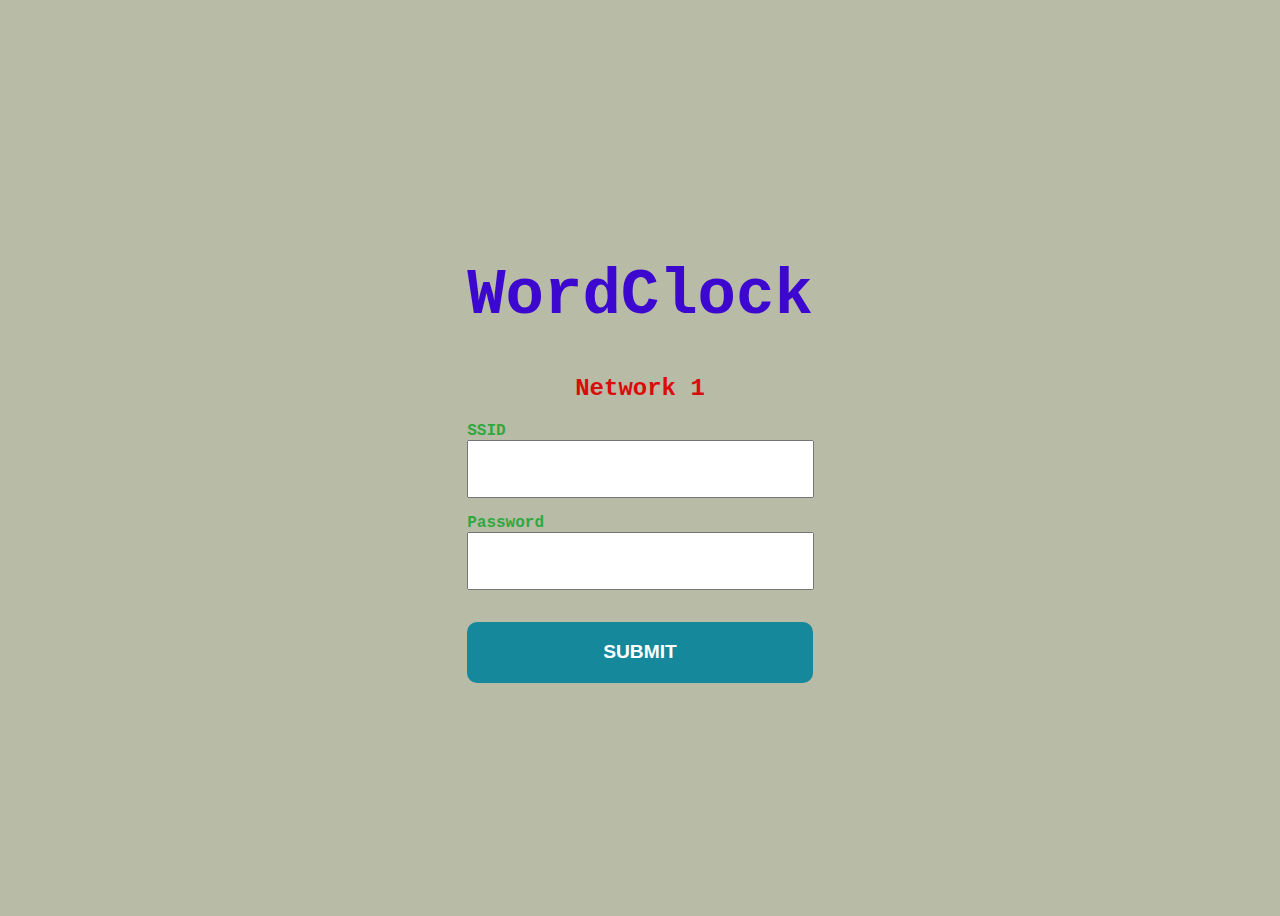
==== html/index.html @ fa53bb4d "add html and css files" ====
<!DOCTYPE html>
<html lang="en">
  <head>
    <meta charset="UTF-8" />
    <meta http-equiv="X-UA-Compatible" content="IE=edge" />
    <meta name="viewport" content="width=device-width, initial-scale=1.0" />
    <title>ESP Clock</title>
    <link rel="stylesheet" href="/static/style.css" />
    <link rel="stylesheet" href="style.css" />
  </head>
  <body>
    <section class="home">
      <div class="content-wrapper">
        <h1>WordClock</h1>
        
        <div class="btn-wrapper">
            
          <form action="/time" method="post">

            <h2>Network 1</h2>
            <label for="ssid1">SSID</label>
            <input required type="text" name="ssid1" />
            <label for="password1">Password</label>
            <input required type="password" name="password1" />

            <!-- <h2>Network 2</h2>
            <label for="ssid2">SSID</label>
            <input required type="text" name="ssid2" />
            <label for="password2">Password</label>
            <input required type="password" name="password2" />

            <h2>Network 3</h2>
            <label for="ssid3">SSID</label>
            <input required type="text" name="ssid3" />
            <label for="password3">Password</label>
            <input required type="password" name="password3" /> -->

            <input class="btn active submit-btn" type="submit" value="Submit" />

          </form>
        </div>
      </div>
    </section>
  </body>
</html>
---- html/style.css ----
:root {
    --clr-primary: rgb(60, 7, 206);
    --clr-secondary: rgb(22, 136, 156);
    --clr-secondary-light: rgb(88, 187, 226);
    --clr-third: rgb(216, 12, 12);
    --clr-forth: rgb(47, 168, 64);
    --radius: 10px;
    --transition: all 0.2s ease-in-out;
    --ff: "Courier New", Courier, monospace;
  }
  
  body {
    background: rgb(184, 187, 165);
    font-family: var(--ff);
  }
  
  .home h1 {
    font-size: 4rem;
    color: var(--clr-primary);
  }

  .home h2 {
    text-align: center;
    color: var(--clr-third)
  }
  
  label {
    width: 100%;
    color: var(--clr-forth);
    font-weight: 600;
  }

  .home {
    display: flex;
    align-items: center;
    justify-content: center;
    height: 100vh;
  }
  
  .content-wrapper {
    color: black;
  }
  
  .btn {
    display: flex;
    align-items: center;
    justify-content: center;
    text-transform: uppercase;
    font-weight: 600;
    cursor: not-allowed;
    display: block;
    font-size: 1.2rem;
    background: rgb(148, 139, 139);
    color: rgb(255, 255, 255);
    text-decoration: none;
    text-align: center;
    padding: 1.2rem;
    margin: 1rem 0;
    border-radius: var(--radius);
  }
  
  .active {
    cursor: pointer;
    background: var(--clr-secondary);
  }
  
  .active:hover {
    transition: var(--transition);
    background: var(--clr-secondary-light);
    transform: scale(1.1);
  }
  
  input[type="text"],
  input[type="password"] {
    font-family: var(--ff);
    display: block;
    padding: 1rem;
    font-size: 1.2rem;
    text-align: center;
    width: 90%;
    margin-bottom: 1rem;
  }
  
  input[type="number"] {
    font-family: var(--ff);
    display: block;
    padding: 1rem;
    font-size: 1.2rem;
    text-align: center;
    margin: 1.5rem auto;
    max-width: 100px;
  }
  
  .submit-btn {
    width: 100%;
    border: none;
    box-shadow: none;
    margin-top: 2rem;
  }
  
  .error {
    color: red;
  }
  
  .success {
    color: green;
  }
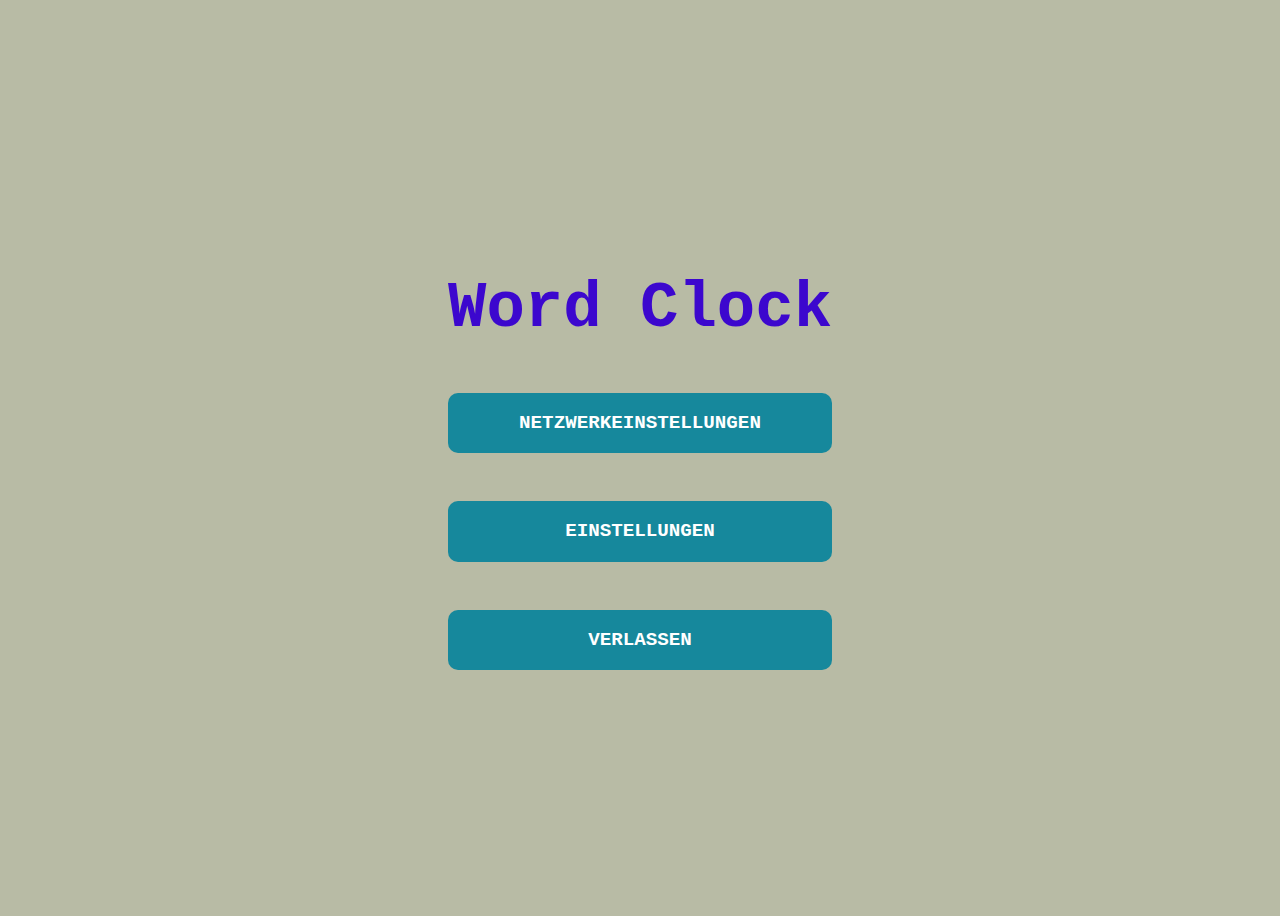
==== commit fbe623ec: "add many html sites" ====
--- a/html/index.html
+++ b/html/index.html
@@ -4,40 +4,18 @@
     <meta charset="UTF-8" />
     <meta http-equiv="X-UA-Compatible" content="IE=edge" />
     <meta name="viewport" content="width=device-width, initial-scale=1.0" />
-    <title>ESP Clock</title>
-    <link rel="stylesheet" href="/static/style.css" />
-    <link rel="stylesheet" href="style.css" />
+    <title>WordClock</title>
+    <link rel="stylesheet" href="/html/style.css" />
+    <!-- <link rel="stylesheet" href="style.css" /> -->
   </head>
   <body>
     <section class="home">
       <div class="content-wrapper">
-        <h1>WordClock</h1>
-        
+        <h1>Word Clock</h1>
         <div class="btn-wrapper">
-            
-          <form action="/time" method="post">
-
-            <h2>Network 1</h2>
-            <label for="ssid1">SSID</label>
-            <input required type="text" name="ssid1" />
-            <label for="password1">Password</label>
-            <input required type="password" name="password1" />
-
-            <!-- <h2>Network 2</h2>
-            <label for="ssid2">SSID</label>
-            <input required type="text" name="ssid2" />
-            <label for="password2">Password</label>
-            <input required type="password" name="password2" />
-
-            <h2>Network 3</h2>
-            <label for="ssid3">SSID</label>
-            <input required type="text" name="ssid3" />
-            <label for="password3">Password</label>
-            <input required type="password" name="password3" /> -->
-
-            <input class="btn active submit-btn" type="submit" value="Submit" />
-
-          </form>
+          <a style="margin-top: 3rem;" class="btn active" href="/network">Netzwerkeinstellungen</a>
+          <a style="margin-top: 3rem;" class="btn active" href="/settings">Einstellungen</a>
+          <a style="margin-top: 3rem;" class="btn active" href="/shutdown">Verlassen</a>
         </div>
       </div>
     </section>
